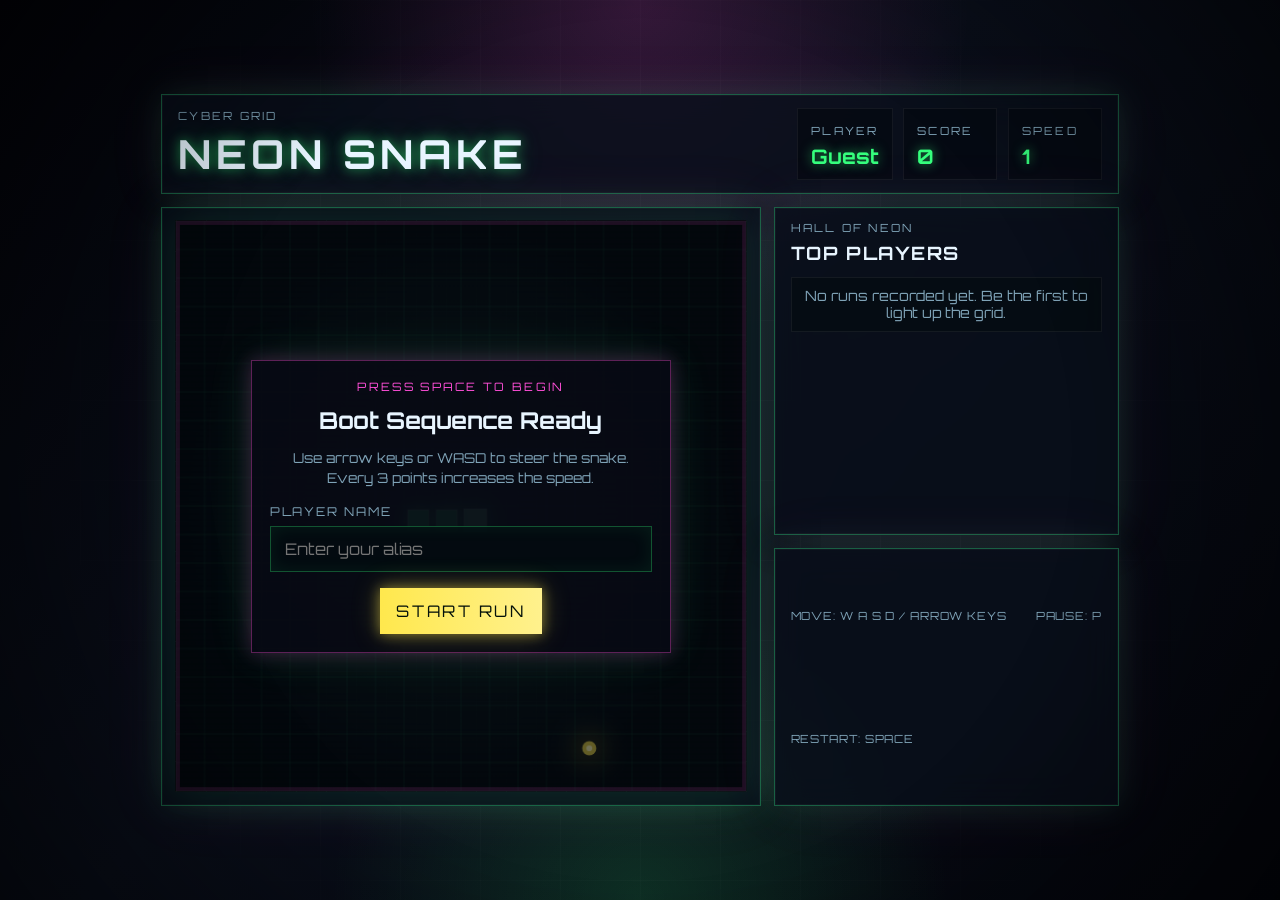
==== index.html @ 537a7a36 "Initial commit: neon snake game" ====
<!DOCTYPE html>
<html lang="en">
<head>
  <meta charset="UTF-8">
  <meta name="viewport" content="width=device-width, initial-scale=1.0">
  <title>Neon Snake</title>
  <link rel="preconnect" href="https://fonts.googleapis.com">
  <link rel="preconnect" href="https://fonts.gstatic.com" crossorigin>
  <link href="https://fonts.googleapis.com/css2?family=Orbitron:wght@500;700;800&display=swap" rel="stylesheet">
  <link rel="stylesheet" href="styles.css">
</head>
<body>
  <main class="game-shell">
    <section class="hud">
      <div>
        <p class="eyebrow">Cyber Grid</p>
        <h1>Neon Snake</h1>
      </div>
      <div class="stats">
        <div class="stat-card">
          <span class="label">Player</span>
          <strong id="playerNameDisplay">Guest</strong>
        </div>
        <div class="stat-card">
          <span class="label">Score</span>
          <strong id="score">0</strong>
        </div>
        <div class="stat-card">
          <span class="label">Speed</span>
          <strong id="speed">1</strong>
        </div>
      </div>
    </section>

    <section class="play-area">
      <div class="scanlines" aria-hidden="true"></div>
      <canvas id="gameCanvas" width="600" height="600" aria-label="Snake game area"></canvas>
      <div class="overlay" id="overlay">
        <div class="panel">
          <p class="panel-kicker">Press Space To Begin</p>
          <h2 id="overlayTitle">Boot Sequence Ready</h2>
          <p id="overlayMessage">Use arrow keys or WASD to steer the snake. Every 3 points increases the speed.</p>
          <label class="field" id="nameField">
            <span class="field-label">Player Name</span>
            <input id="playerNameInput" type="text" maxlength="16" placeholder="Enter your alias" autocomplete="off">
          </label>
          <button id="startButton" type="button">Start Run</button>
        </div>
      </div>
    </section>

    <section class="leaderboard">
      <div class="leaderboard-header">
        <div>
          <p class="eyebrow">Hall Of Neon</p>
          <h2>Top Players</h2>
        </div>
      </div>
      <ol id="leaderboardList" class="leaderboard-list"></ol>
    </section>

    <section class="mobile-controls" aria-label="Touch controls">
      <button class="touch-btn up" type="button" data-direction="up" aria-label="Move up">▲</button>
      <div class="touch-middle">
        <button class="touch-btn left" type="button" data-direction="left" aria-label="Move left">◀</button>
        <button class="touch-btn action" type="button" data-action="pause" aria-label="Pause or resume game">II</button>
        <button class="touch-btn right" type="button" data-direction="right" aria-label="Move right">▶</button>
      </div>
      <button class="touch-btn down" type="button" data-direction="down" aria-label="Move down">▼</button>
    </section>

    <section class="controls">
      <span>Move: W A S D / Arrow Keys</span>
      <span>Pause: P</span>
      <span>Restart: Space</span>
    </section>
  </main>

  <script src="script.js"></script>
</body>
</html>
---- styles.css ----
:root {
  --bg: #06070d;
  --panel: rgba(10, 16, 28, 0.78);
  --panel-border: rgba(55, 242, 143, 0.35);
  --text: #e8f5ff;
  --muted: #7fa3b7;
  --neon-green: #35ff7d;
  --neon-green-soft: rgba(53, 255, 125, 0.35);
  --neon-yellow: #ffe84d;
  --neon-pink: #ff4fd8;
  --grid: rgba(95, 255, 172, 0.1);
}

* {
  box-sizing: border-box;
}

body {
  margin: 0;
  min-height: 100vh;
  display: grid;
  place-items: center;
  font-family: "Orbitron", sans-serif;
  color: var(--text);
  background:
    radial-gradient(circle at top, rgba(255, 79, 216, 0.18), transparent 30%),
    radial-gradient(circle at bottom, rgba(53, 255, 125, 0.15), transparent 28%),
    linear-gradient(135deg, #03040a 0%, #0a0f1b 45%, #04060d 100%);
  overflow-x: hidden;
  padding: 0.75rem 0;
}

body::before,
body::after {
  content: "";
  position: fixed;
  inset: 0;
  pointer-events: none;
}

body::before {
  background:
    linear-gradient(rgba(255, 255, 255, 0.02) 1px, transparent 1px),
    linear-gradient(90deg, rgba(255, 255, 255, 0.02) 1px, transparent 1px);
  background-size: 80px 80px;
  mask-image: radial-gradient(circle at center, black 45%, transparent 85%);
}

body::after {
  background: radial-gradient(circle, transparent 55%, rgba(0, 0, 0, 0.55) 100%);
}

.game-shell {
  width: min(95vw, 980px);
  display: grid;
  gap: 0.8rem;
  padding: 0 0.7rem;
  grid-template-columns: minmax(0, 1.65fr) minmax(250px, 0.95fr);
  grid-template-areas:
    "hud hud"
    "play leaderboard"
    "play controls";
}

.hud,
.controls,
.play-area,
.leaderboard {
  position: relative;
  border: 1px solid var(--panel-border);
  background: var(--panel);
  box-shadow:
    0 0 0 1px rgba(255, 255, 255, 0.03) inset,
    0 0 30px rgba(53, 255, 125, 0.12),
    0 0 60px rgba(255, 79, 216, 0.08);
  backdrop-filter: blur(18px);
}

.hud {
  grid-area: hud;
}

.play-area {
  grid-area: play;
}

.leaderboard {
  grid-area: leaderboard;
}

.controls {
  grid-area: controls;
}

.hud,
.controls {
  display: flex;
  justify-content: space-between;
  align-items: center;
  gap: 1rem;
  padding: 0.8rem 1rem;
}

.eyebrow,
.label {
  margin: 0;
  color: var(--muted);
  letter-spacing: 0.2em;
  text-transform: uppercase;
  font-size: 0.7rem;
}

h1 {
  margin: 0.35rem 0 0;
  font-size: clamp(1.5rem, 3.8vw, 2.5rem);
  text-transform: uppercase;
  letter-spacing: 0.12em;
  text-shadow:
    0 0 12px rgba(53, 255, 125, 0.55),
    0 0 28px rgba(53, 255, 125, 0.24);
}

.stats {
  display: flex;
  gap: 0.65rem;
  flex-wrap: wrap;
}

.stat-card {
  min-width: 94px;
  padding: 0.65rem 0.8rem;
  border: 1px solid rgba(255, 255, 255, 0.06);
  background: rgba(5, 10, 18, 0.8);
}

.stat-card strong {
  display: block;
  margin-top: 0.3rem;
  font-size: 1.25rem;
  color: var(--neon-green);
  text-shadow: 0 0 12px rgba(53, 255, 125, 0.6);
  overflow-wrap: anywhere;
}

.play-area {
  position: relative;
  padding: 0.8rem;
}

canvas {
  width: 100%;
  aspect-ratio: 1 / 1;
  height: auto;
  display: block;
  border: 1px solid rgba(255, 255, 255, 0.06);
  background:
    linear-gradient(rgba(95, 255, 172, 0.08) 1px, transparent 1px),
    linear-gradient(90deg, rgba(95, 255, 172, 0.08) 1px, transparent 1px),
    radial-gradient(circle at center, rgba(12, 24, 33, 0.9), rgba(3, 7, 12, 0.98));
  background-size: 30px 30px, 30px 30px, auto;
  box-shadow:
    inset 0 0 20px rgba(53, 255, 125, 0.08),
    0 0 35px rgba(53, 255, 125, 0.12);
}

.scanlines {
  position: absolute;
  inset: 0.8rem;
  background: linear-gradient(transparent 0%, rgba(255, 255, 255, 0.045) 50%, transparent 100%);
  background-size: 100% 6px;
  mix-blend-mode: screen;
  pointer-events: none;
  opacity: 0.22;
}

.overlay {
  position: absolute;
  inset: 0.8rem;
  display: grid;
  place-items: center;
  background: rgba(2, 6, 12, 0.55);
}

.overlay.hidden {
  display: none;
}

.panel {
  width: min(88%, 420px);
  padding: 1.1rem;
  text-align: center;
  border: 1px solid rgba(255, 79, 216, 0.35);
  background: rgba(7, 10, 20, 0.88);
  box-shadow:
    0 0 18px rgba(255, 79, 216, 0.22),
    0 0 42px rgba(53, 255, 125, 0.12);
}

.panel-kicker {
  margin: 0;
  color: var(--neon-pink);
  letter-spacing: 0.2em;
  text-transform: uppercase;
  font-size: 0.72rem;
}

.panel h2 {
  margin: 0.75rem 0;
  font-size: 1.45rem;
}

.panel p:last-of-type {
  margin-bottom: 0.95rem;
  line-height: 1.5;
  color: var(--muted);
  font-size: 0.85rem;
}

.field {
  display: block;
  text-align: left;
  margin-bottom: 1rem;
}

.field-label {
  display: block;
  margin-bottom: 0.45rem;
  color: var(--muted);
  font-size: 0.76rem;
  letter-spacing: 0.16em;
  text-transform: uppercase;
}

input {
  width: 100%;
  padding: 0.75rem 0.9rem;
  border: 1px solid rgba(53, 255, 125, 0.3);
  background: rgba(3, 10, 16, 0.9);
  color: var(--text);
  font: inherit;
  outline: none;
  box-shadow: inset 0 0 18px rgba(53, 255, 125, 0.08);
}

input:focus {
  border-color: rgba(255, 232, 77, 0.6);
  box-shadow:
    inset 0 0 18px rgba(53, 255, 125, 0.08),
    0 0 16px rgba(255, 232, 77, 0.18);
}

button {
  border: none;
  padding: 0.82rem 1rem;
  font: inherit;
  text-transform: uppercase;
  letter-spacing: 0.16em;
  color: #04110a;
  background: linear-gradient(90deg, var(--neon-yellow), #fff18d);
  box-shadow:
    0 0 12px rgba(255, 232, 77, 0.45),
    0 0 28px rgba(255, 232, 77, 0.25);
  cursor: pointer;
}

button:hover {
  transform: translateY(-1px);
}

.leaderboard {
  padding: 0.85rem 1rem 1rem;
}

.leaderboard-header {
  display: flex;
  justify-content: space-between;
  align-items: center;
  gap: 1rem;
  margin-bottom: 0.8rem;
}

.leaderboard h2 {
  margin: 0.35rem 0 0;
  font-size: 1.15rem;
  letter-spacing: 0.08em;
  text-transform: uppercase;
}

.leaderboard-list {
  margin: 0;
  padding-left: 1.2rem;
  display: grid;
  gap: 0.5rem;
}

.leaderboard-list li {
  display: flex;
  justify-content: space-between;
  gap: 1rem;
  padding: 0.6rem 0.7rem;
  border: 1px solid rgba(255, 255, 255, 0.06);
  background: rgba(4, 10, 16, 0.62);
  color: var(--muted);
  font-size: 0.88rem;
}

.leaderboard-list strong {
  color: var(--text);
}

.leaderboard-list .score-value {
  color: var(--neon-yellow);
  text-shadow: 0 0 10px rgba(255, 232, 77, 0.35);
}

.leaderboard-empty {
  list-style: none;
  margin-left: -1.2rem;
  padding: 0.75rem;
  border: 1px dashed rgba(255, 255, 255, 0.12);
  color: var(--muted);
  text-align: center;
}

.mobile-controls {
  display: none;
  gap: 0.7rem;
  justify-items: center;
  padding: 0.85rem 1rem 1rem;
  border: 1px solid var(--panel-border);
  background: var(--panel);
  box-shadow:
    0 0 0 1px rgba(255, 255, 255, 0.03) inset,
    0 0 30px rgba(53, 255, 125, 0.12),
    0 0 60px rgba(255, 79, 216, 0.08);
  backdrop-filter: blur(18px);
}

.touch-middle {
  display: flex;
  align-items: center;
  justify-content: center;
  gap: 0.7rem;
}

.touch-btn {
  width: 68px;
  height: 68px;
  padding: 0;
  display: grid;
  place-items: center;
  border: 1px solid rgba(255, 232, 77, 0.22);
  border-radius: 18px;
  font-size: 1.45rem;
  color: var(--text);
  background:
    radial-gradient(circle at 30% 30%, rgba(255, 232, 77, 0.18), transparent 50%),
    linear-gradient(180deg, rgba(9, 18, 28, 0.95), rgba(3, 8, 14, 0.98));
  box-shadow:
    inset 0 0 18px rgba(53, 255, 125, 0.08),
    0 0 18px rgba(255, 79, 216, 0.08);
  touch-action: manipulation;
}

.touch-btn:active {
  transform: scale(0.96);
  box-shadow:
    inset 0 0 18px rgba(53, 255, 125, 0.18),
    0 0 20px rgba(255, 232, 77, 0.16);
}

.touch-btn.action {
  color: var(--neon-yellow);
  font-size: 1.1rem;
}

.controls {
  flex-wrap: wrap;
  color: var(--muted);
  font-size: 0.7rem;
  letter-spacing: 0.08em;
  text-transform: uppercase;
}

@media (max-width: 900px) {
  .game-shell {
    width: min(100vw, 760px);
    grid-template-columns: 1fr;
    grid-template-areas:
      "hud"
      "play"
      "leaderboard"
      "controls";
  }
}

@media (max-width: 720px) {
  body {
    place-items: start center;
    padding: 0.65rem 0 1rem;
  }

  .game-shell {
    width: min(100vw, 760px);
    gap: 0.85rem;
    padding: 0 0.6rem;
  }

  .hud,
  .controls {
    flex-direction: column;
    align-items: stretch;
  }

  .stats {
    justify-content: space-between;
    flex-wrap: wrap;
  }

  .stat-card {
    flex: 1;
    min-width: 120px;
  }

  .play-area,
  .leaderboard,
  .controls {
    padding-left: 0.8rem;
    padding-right: 0.8rem;
  }

  .panel {
    width: min(92%, 420px);
    padding: 1.1rem;
  }

  .panel h2 {
    font-size: 1.35rem;
  }

  .controls {
    font-size: 0.72rem;
    gap: 0.55rem;
  }
}

@media (max-width: 640px) {
  .mobile-controls {
    display: grid;
  }

  .touch-btn {
    width: 64px;
    height: 64px;
  }

  input,
  button {
    font-size: 0.95rem;
  }
}

@media (max-width: 420px) {
  h1 {
    font-size: 1.45rem;
  }

  .eyebrow,
  .label,
  .field-label {
    font-size: 0.62rem;
  }

  .stat-card {
    padding: 0.7rem 0.75rem;
    min-width: 0;
  }

  .stat-card strong {
    font-size: 1.15rem;
  }

  .touch-btn {
    width: 58px;
    height: 58px;
    border-radius: 14px;
    font-size: 1.2rem;
  }
}
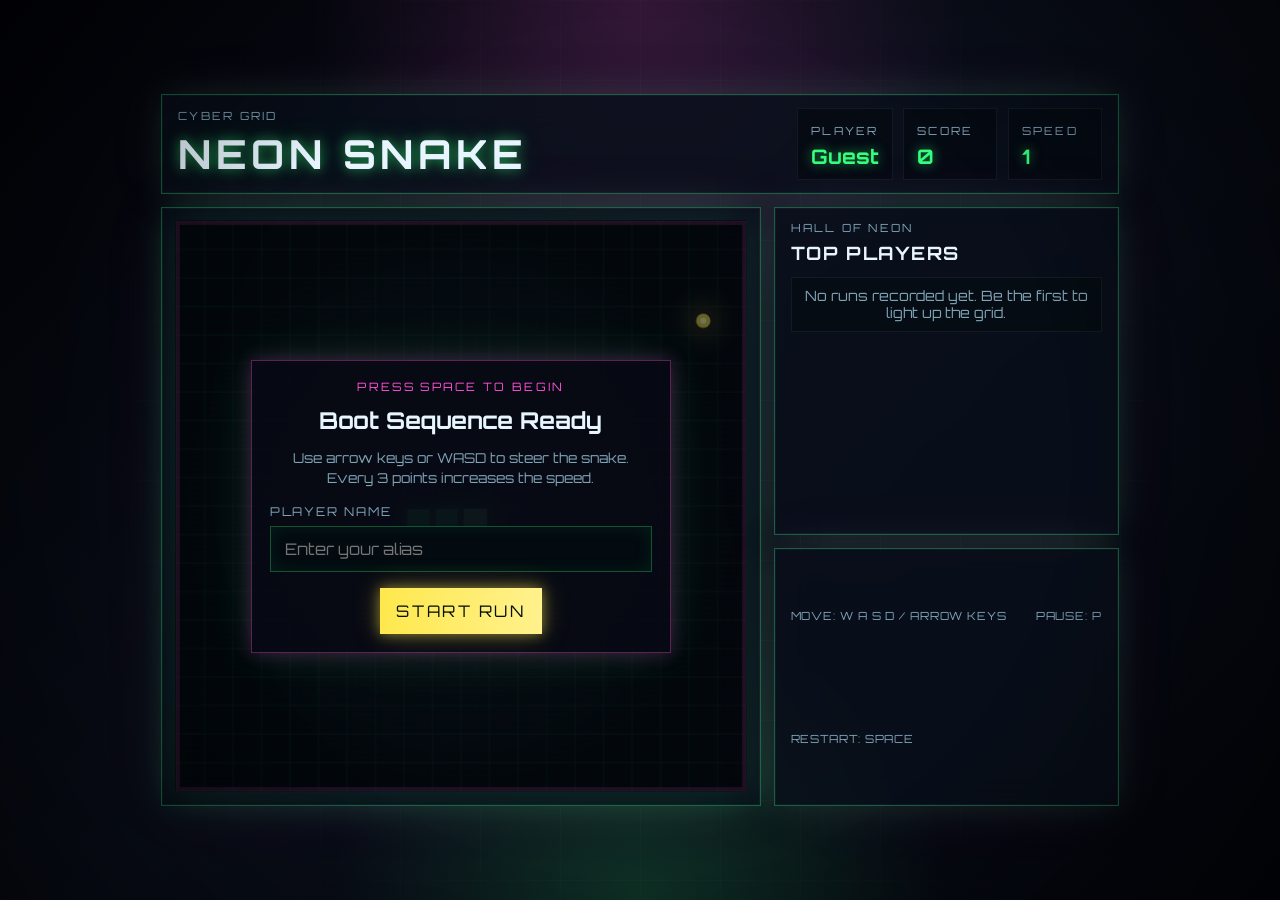
==== commit 32ac4418: "fixed vscode issue" ====
--- a/index.html
+++ b/index.html
@@ -68,7 +68,7 @@
       </div>
       <button class="touch-btn down" type="button" data-direction="down" aria-label="Move down">▼</button>
     </section>
-
+    
     <section class="controls">
       <span>Move: W A S D / Arrow Keys</span>
       <span>Pause: P</span>
